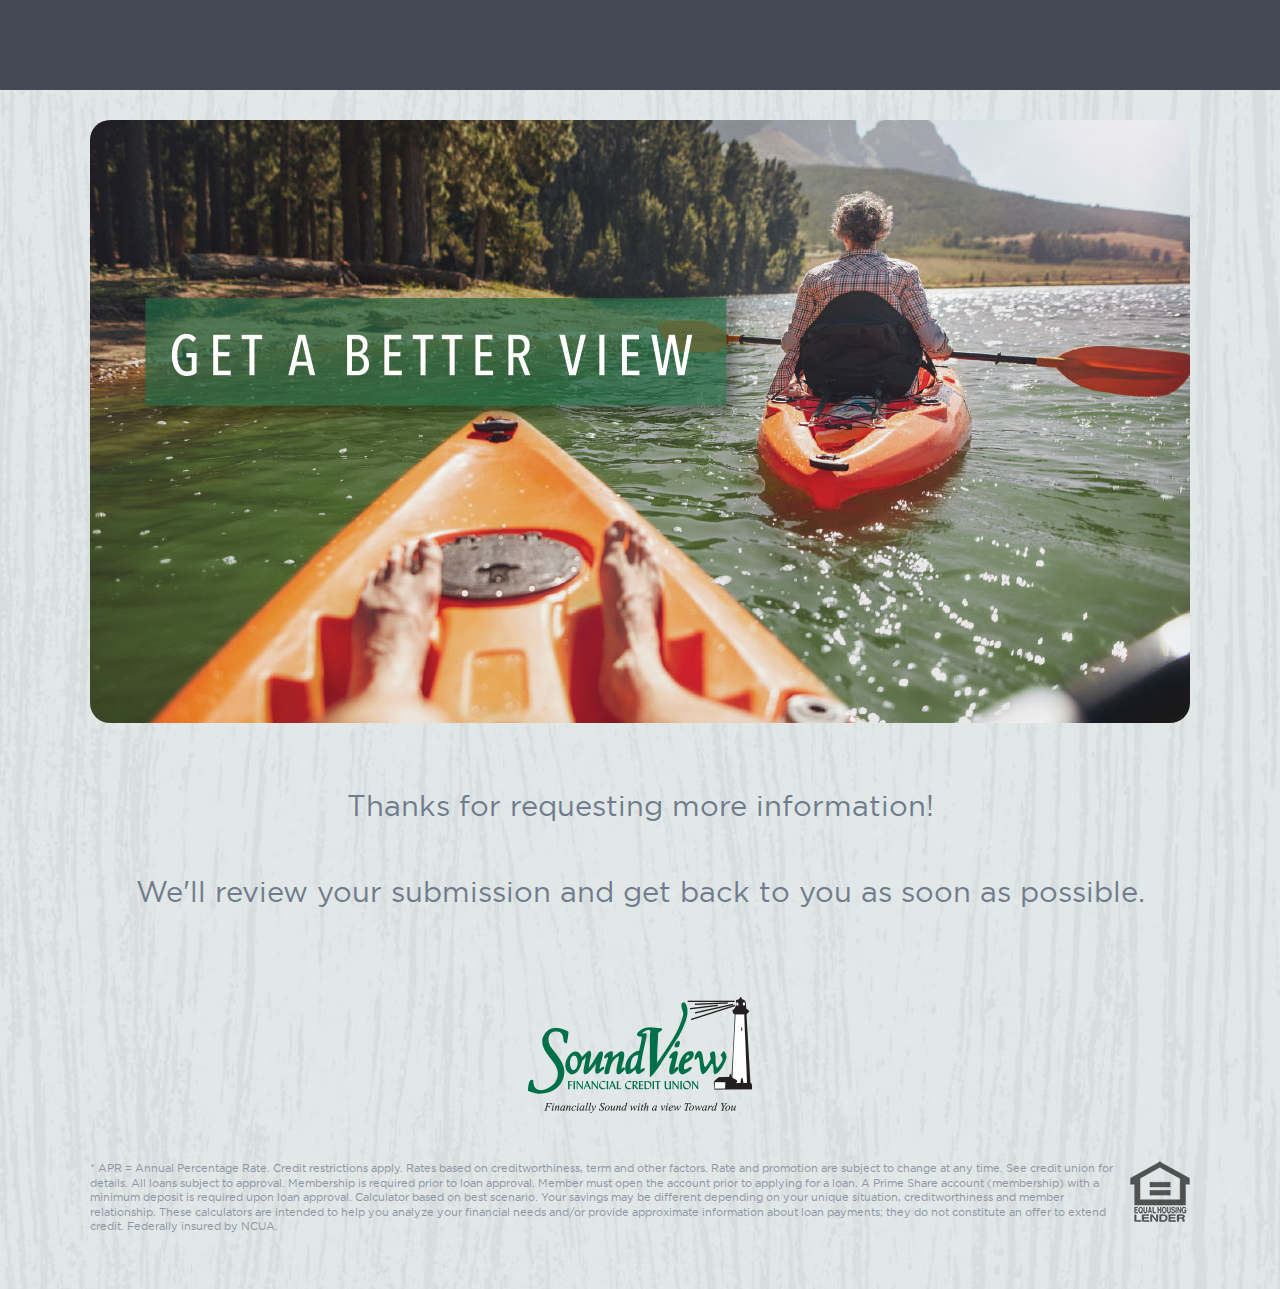
==== thanks.html @ b318f8a7 "Initial commit." ====
<!doctype html>
<html lang="en-US" class="no-js">
<head>
	<meta charset="utf-8">
	<title>A Better Financial View | Soundview Financial Credit Union</title>

	<meta http-equiv="X-UA-Compatible" content="IE=edge" />
	<meta name="viewport" content="width=device-width, initial-scale=1">
	<link rel="stylesheet" href="css/main.css?v=3">
	<script src="js/head.js"></script>
</head>
<body>
	<main class="container">
		
		<header class="wrap">
			<a href="https://www.soundviewfcu.org/"><img src="img/header.jpg" class="header"></a>
		</header>
		
		<div class="wrap">	
			<div class="tool group">

				<div class="intro group text-center">
					<p>Thanks for requesting more information!</p>
					<p>We'll review your submission and get back to you as soon as possible.</p>
				</div>

			</div>
		</div>


		<div class="footer-bar text-center">
			<img src="img/logo.png" />
		</div>

		<div class="fine-print group wrap">
			<img src="img/logo-equal-housing.png">
			* APR = Annual Percentage Rate. Credit restrictions apply. Rates based on creditworthiness, term and other factors. Rate and promotion are subject to change at any time. See credit union for details. All loans subject to approval. Membership is required prior to loan approval.  Member must open the account prior to applying for a loan. A Prime Share account (membership) with a minimum deposit is required upon loan approval. Calculator based on best scenario. Your savings may be different depending on your unique situation, creditworthiness and member relationship. These calculators are intended to help you analyze your financial needs and/or provide approximate information about loan payments; they do not constitute an offer to extend credit.  Federally insured by NCUA.
		</div>

	</main>

<script src="//ajax.googleapis.com/ajax/libs/jquery/1.11.2/jquery.min.js"></script>
<script src="//giraph.io/api/thermometer/v1/js/widget.js?v=1"></script>
<script src="js/main.js"></script>
</body>
</html>
---- css/main.css ----
@import url("https://fonts.googleapis.com/css?family=Slabo+13px");html,body,div,span,applet,object,iframe,h1,h2,h3,h4,h5,h6,p,blockquote,pre,a,abbr,acronym,address,big,cite,code,del,dfn,em,font,img,ins,kbd,q,s,samp,small,strike,strong,sub,sup,tt,var,dl,dt,dd,ol,ul,li,fieldset,form,label,legend,table,caption,tbody,tfoot,thead,tr,th,td{margin:0;padding:0;border:0;outline:0;font-weight:inherit;font-style:inherit;font-size:100%;font-family:inherit;vertical-align:baseline}:focus{outline:0}body{line-height:1;color:black;background:white}ol,ul{list-style:none}table{border-collapse:separate;border-spacing:0}caption,th,td{text-align:left;font-weight:normal}blockquote:before,blockquote:after,q:before,q:after{content:""}blockquote,q{quotes:"" ""}*,:before,:after{box-sizing:border-box}img,video,iframe{max-width:100%}@font-face{font-family:'Gotham Book';src:url("fonts/gotham-book.eot");src:url("fonts/gotham-book.eot?#iefix") format("embedded-opentype"),url("fonts/gotham-book.woff2") format("woff2"),url("fonts/gotham-book.woff") format("woff"),url("fonts/gotham-book.ttf") format("truetype"),url("fonts/gotham-book.svg#gotham_bookregular") format("svg");font-weight:normal;font-style:normal}.clearfix,.group{zoom:1}.clearfix:before,.clearfix:after,.group:before,.group:after{content:"";display:table}.clearfix,.clearfix:before,.clearfix:after,.group,.group:before,.group:after{clear:both}body{font-family:"Gotham Book", sans-serif;font-weight:400;font-size:85%;line-height:1.5em;color:#434a54;background-color:#eee}@media only screen and (min-width: 1024px){body{font-size:100%}}a{color:#009dc1;text-decoration:none;cursor:pointer}a:hover{color:#00c6f4}h1,h2,h3,h4,h5,h6,p{margin:0;padding:10px 0}h1,h2,h3,h4,h5,h6{font-weight:700;line-height:1.2em}h1{font-size:1.7em;font-family:"Gotham Book", sans-serif;font-weight:400}h2{font-size:1.5em}h3{font-size:1.3em;line-height:1.2em}h3.caps{text-transform:uppercase;padding-top:50px}h4{font-size:1.3em;line-height:1.3em;font-family:"Gotham Book", sans-serif;font-weight:400}strong{font-weight:700}input[type=text],select,textarea{display:block;width:100%;padding:14px 20px;border:0;font-size:20px;line-height:20px;border-radius:15px;-webkit-appearance:none;background:white}input[type=text].amount,select.amount,textarea.amount{background:#fff url("[data-uri]") left center no-repeat;padding:14px 0 14px 30px}input[type=text].percent,select.percent,textarea.percent{background:#fff url("[data-uri]") right center no-repeat}select{background:#fff url([data-uri]) right center no-repeat;padding:16px 20px;width:100%}@media only screen and (min-width: 768px){.sixty,.fourty,.quarter,.three-quarter,.third,.half,.thirty{float:left}.sixty.right,.fourty.right,.quarter.right,.three-quarter.right,.third.right,.half.right,.thirty.right{float:right}.sixty{width:58%;margin:0 2%}.quarter{width:23%}.three-quarter{width:73%;margin:0 2%}.third{width:33.3%;padding:0 15px}.half{width:50%;padding:20px}.thirty{width:28%;margin:0 1%}.fourty{width:38%;margin:0 1%}}.text-center{text-align:center}.text-right{text-align:right}body{border-top:30px solid #434a54;background:url(../img/bg-body.jpg) center center repeat-x;background-size:cover}@media only screen and (min-width: 768px){body{border-top:50px solid #434a54}}@media only screen and (min-width: 1024px){body{border-top:70px solid #434a54}}@media only screen and (min-width: 1100px){body{border-top:90px solid #434a54;padding:30px 0}}.wrap{max-width:1100px;margin:0 auto;position:relative;zoom:1}.wrap:before,.wrap:after{content:"";display:table}.wrap,.wrap:before,.wrap:after{clear:both}header{position:relative;text-align:center}@media only screen and (min-width: 1100px){header{border-radius:20px;overflow:hidden}}header img{display:block}.intro{font-size:1.4em;line-height:1.6em;padding:20px;color:#707c8d}@media only screen and (min-width: 768px){.intro{font-size:1.6em;padding:40px 20px 20px 20px}}@media only screen and (min-width: 1024px){.intro{font-size:1.8em}}.intro p{padding:10px 0}@media only screen and (min-width: 768px){.intro p{padding:20px 0}}.bg-teal{background:#009dc1}.bg-green{background:#006842}.bg-green-light{background:rgba(0,104,66,0.1)}.bg-red{background:#ff130d}.bg-grey{background:#434a54}.bg-grey-light{background:#a9b0ba}.text-teal{color:#009dc1}.text-green{color:#006842}.text-green-light{color:rgba(0,104,66,0.1)}.text-red{color:#ff130d}.text-grey{color:#434a54}.text-grey-light{color:#a9b0ba}.savings-thermometer{margin:0 auto}@media only screen and (min-width: 600px){.savings-thermometer{margin:0 0 10px 20px;float:right}}.tool{padding:0}.tool .calculator{color:white;font-family:"Gotham Book", sans-serif;font-weight:400;background-position:left center;background-repeat:repeat-y;padding-bottom:20px}@media only screen and (min-width: 768px){.tool .calculator{font-size:1.2em;padding-bottom:0}.tool .calculator img{margin-top:20px}}@media only screen and (min-width: 1100px){.tool .calculator{border-radius:20px;margin-top:30px}}.tool .calculator button,.tool .calculator input[type=submit],.tool .calculator .btn{width:100%;margin:0 auto}.tool .calculator .third{padding:10px 20px}@media only screen and (min-width: 768px){.tool .calculator .third{padding:20px 10px}.tool .calculator .third.gradient{background-position:left center;background-repeat:repeat-y;padding-left:40px}}.tool .calculator label{display:inline-block;margin-bottom:5px}.tool .calculator .result{background:rgba(255,255,255,0.2);color:white;border-radius:20px;padding:20px;text-align:center;transition:400ms all ease-in-out}@media only screen and (min-width: 768px){.tool .calculator .result{padding:20px 30px;margin-top:10px}}.tool .calculator .result.calculated{background:rgba(255,255,255,0.5);color:#006842}input[type=submit],button,.btn{font-family:"Gotham Book", sans-serif;font-weight:400;padding:15px;background-color:#006842;background-position:left center;background-repeat:repeat-y;color:white;border:0;border-radius:10px;font-size:2em;line-height:1.4em;width:100%;box-sizing:border-box;text-transform:uppercase;display:block;cursor:pointer;text-align:center;position:relative;margin:5px auto 15px;box-shadow:3px 3px 25px #9ba3af}@media only screen and (min-width: 768px){input[type=submit],button,.btn{font-size:2.4em;max-width:40%}}input[type=submit] span,button span,.btn span{display:block}input[type=submit]:after,button:after,.btn:after{content:"";position:absolute;right:5px;top:50%;width:30px;height:30px;margin-top:-15px}input[type=submit]:hover,button:hover,.btn:hover{opacity:.9;color:white}input[type=submit].go-back,button.go-back,.btn.go-back{background-color:#707c8d;font-size:1.5em;color:white}input[type=submit].calculate,input[type=submit].apply,button.calculate,button.apply,.btn.calculate,.btn.apply{background-color:#009dc1}textarea{height:234px}@media only screen and (min-width: 1024px){textarea{height:241px}}.contact-title h2{padding:40px 0 5px 20px;color:#006842;text-transform:uppercase;font-size:25px}@media only screen and (min-width: 768px){.contact-title h2{padding:60px 0 5px 20px;font-size:35px}}@media only screen and (min-width: 1120px){.contact-title h2{padding:60px 0 5px 0}}.contact-subtitle{padding:20px 20px 5px 20px}@media only screen and (min-width: 768px){.contact-subtitle{padding:25px 30px 10px 30px}}@media only screen and (min-width: 1120px){.contact-subtitle{padding:25px 30px 10px 30px}}.contact-subtitle h3{padding:0;color:white}.contact{padding:20px}@media only screen and (min-width: 768px){.contact{padding:20px 0}}@media only screen and (min-width: 1120px){.contact .wrap{max-width:1140px}}.buttons{padding:0 20px}.footer-bar{padding:40px 20px 20px 20px}.fine-print{padding:20px;font-size:.7em;line-height:1.3em;text-align:left;color:#8c96a4}@media only screen and (min-width: 1120px){.fine-print{padding:20px 0}}.fine-print img{float:right;margin:0 0 15px 15px}
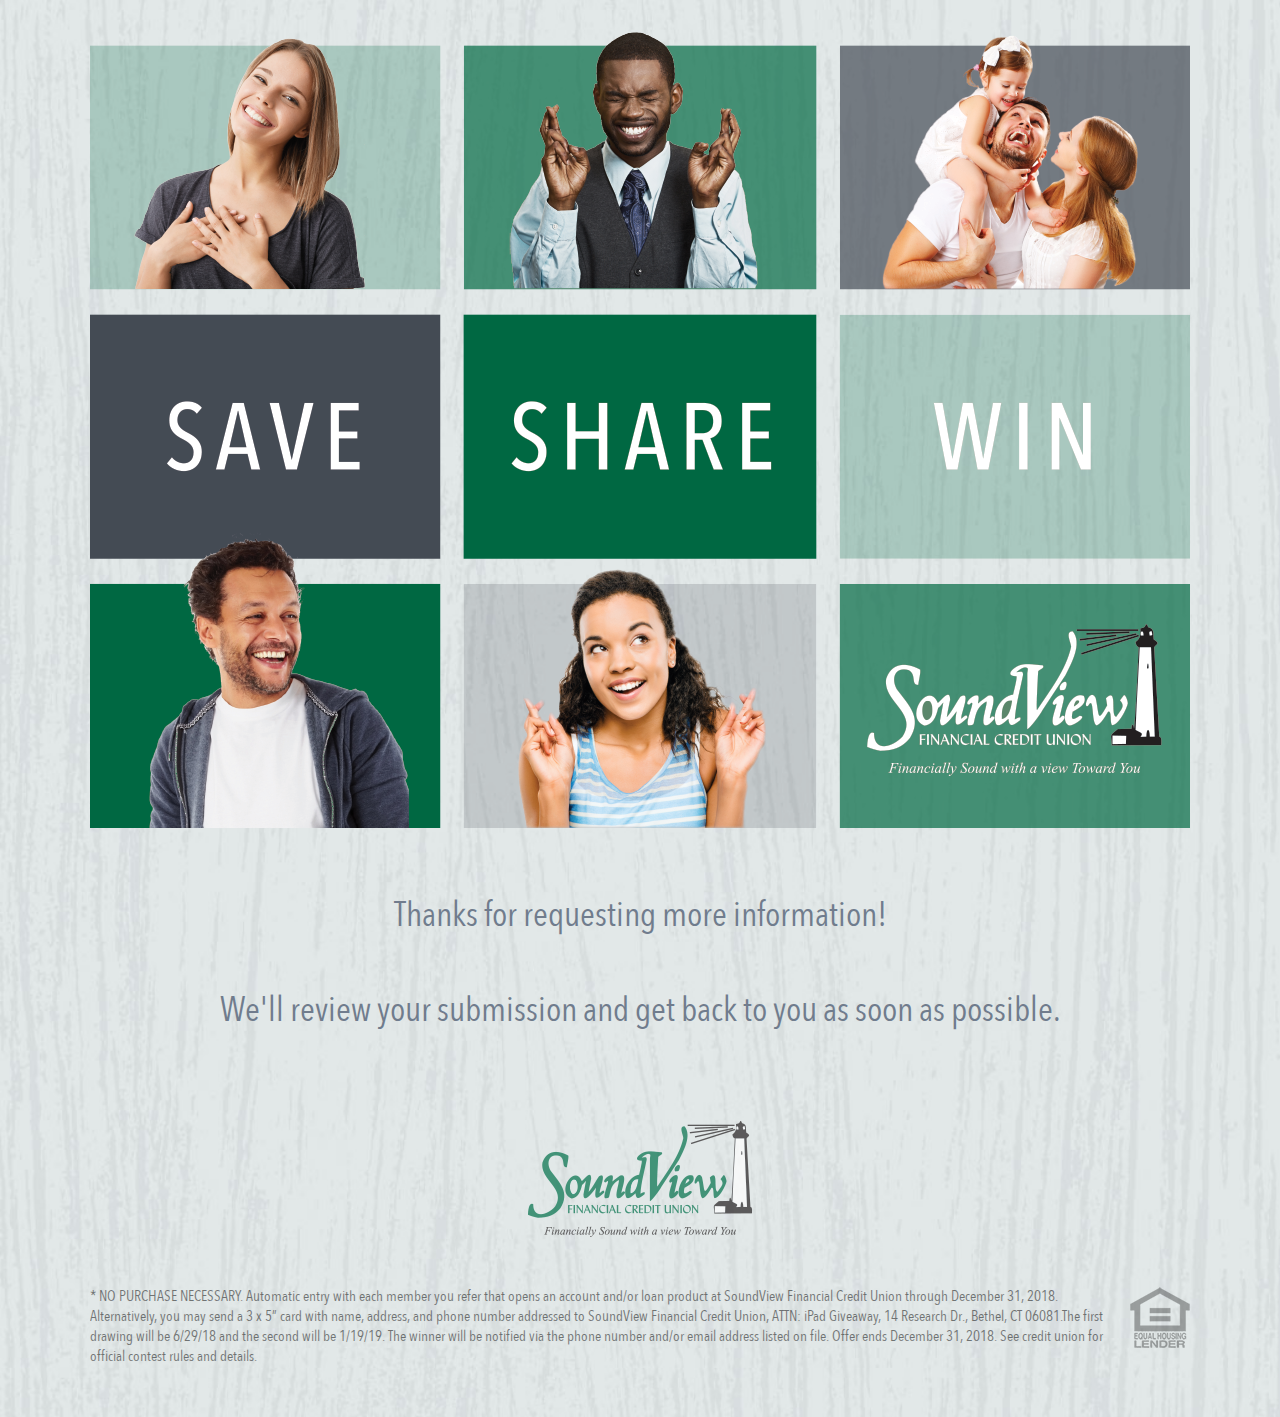
==== commit d2282ceb: "Update thanks.html." ====
--- a/thanks.html
+++ b/thanks.html
@@ -6,14 +6,14 @@
 
 	<meta http-equiv="X-UA-Compatible" content="IE=edge" />
 	<meta name="viewport" content="width=device-width, initial-scale=1">
-	<link rel="stylesheet" href="css/main.css?v=3">
+	<link rel="stylesheet" href="css/main.css?v=0">
 	<script src="js/head.js"></script>
 </head>
 <body>
 	<main class="container">
 		
 		<header class="wrap">
-			<a href="https://www.soundviewfcu.org/"><img src="img/header.jpg" class="header"></a>
+			<a href="https://www.soundviewfcu.org/"><img src="img/header.png" class="header"></a>
 		</header>
 		
 		<div class="wrap">	
@@ -34,13 +34,13 @@
 
 		<div class="fine-print group wrap">
 			<img src="img/logo-equal-housing.png">
-			* APR = Annual Percentage Rate. Credit restrictions apply. Rates based on creditworthiness, term and other factors. Rate and promotion are subject to change at any time. See credit union for details. All loans subject to approval. Membership is required prior to loan approval.  Member must open the account prior to applying for a loan. A Prime Share account (membership) with a minimum deposit is required upon loan approval. Calculator based on best scenario. Your savings may be different depending on your unique situation, creditworthiness and member relationship. These calculators are intended to help you analyze your financial needs and/or provide approximate information about loan payments; they do not constitute an offer to extend credit.  Federally insured by NCUA.
+			* NO PURCHASE NECESSARY. Automatic entry with each member you refer that opens an account and/or loan product at SoundView Financial Credit Union through December 31, 2018. Alternatively, you may send a 3 x 5” card with name, address, and phone number addressed to SoundView Financial Credit Union, ATTN: iPad Giveaway, 14 Research Dr., Bethel, CT 06081.The first drawing will be 6/29/18 and the second will be 1/19/19.  The winner will be notified via the phone number and/or email address listed on file. Offer ends December 31, 2018. See credit union for official contest rules and details.
 		</div>
 
 	</main>
 
 <script src="//ajax.googleapis.com/ajax/libs/jquery/1.11.2/jquery.min.js"></script>
 <script src="//giraph.io/api/thermometer/v1/js/widget.js?v=1"></script>
-<script src="js/main.js"></script>
+<script src="js/main.js?v=0"></script>
 </body>
 </html>--- a/css/main.css
+++ b/css/main.css
@@ -1 +1 @@
-@import url("https://fonts.googleapis.com/css?family=Slabo+13px");html,body,div,span,applet,object,iframe,h1,h2,h3,h4,h5,h6,p,blockquote,pre,a,abbr,acronym,address,big,cite,code,del,dfn,em,font,img,ins,kbd,q,s,samp,small,strike,strong,sub,sup,tt,var,dl,dt,dd,ol,ul,li,fieldset,form,label,legend,table,caption,tbody,tfoot,thead,tr,th,td{margin:0;padding:0;border:0;outline:0;font-weight:inherit;font-style:inherit;font-size:100%;font-family:inherit;vertical-align:baseline}:focus{outline:0}body{line-height:1;color:black;background:white}ol,ul{list-style:none}table{border-collapse:separate;border-spacing:0}caption,th,td{text-align:left;font-weight:normal}blockquote:before,blockquote:after,q:before,q:after{content:""}blockquote,q{quotes:"" ""}*,:before,:after{box-sizing:border-box}img,video,iframe{max-width:100%}@font-face{font-family:'Gotham Book';src:url("fonts/gotham-book.eot");src:url("fonts/gotham-book.eot?#iefix") format("embedded-opentype"),url("fonts/gotham-book.woff2") format("woff2"),url("fonts/gotham-book.woff") format("woff"),url("fonts/gotham-book.ttf") format("truetype"),url("fonts/gotham-book.svg#gotham_bookregular") format("svg");font-weight:normal;font-style:normal}.clearfix,.group{zoom:1}.clearfix:before,.clearfix:after,.group:before,.group:after{content:"";display:table}.clearfix,.clearfix:before,.clearfix:after,.group,.group:before,.group:after{clear:both}body{font-family:"Gotham Book", sans-serif;font-weight:400;font-size:85%;line-height:1.5em;color:#434a54;background-color:#eee}@media only screen and (min-width: 1024px){body{font-size:100%}}a{color:#009dc1;text-decoration:none;cursor:pointer}a:hover{color:#00c6f4}h1,h2,h3,h4,h5,h6,p{margin:0;padding:10px 0}h1,h2,h3,h4,h5,h6{font-weight:700;line-height:1.2em}h1{font-size:1.7em;font-family:"Gotham Book", sans-serif;font-weight:400}h2{font-size:1.5em}h3{font-size:1.3em;line-height:1.2em}h3.caps{text-transform:uppercase;padding-top:50px}h4{font-size:1.3em;line-height:1.3em;font-family:"Gotham Book", sans-serif;font-weight:400}strong{font-weight:700}input[type=text],select,textarea{display:block;width:100%;padding:14px 20px;border:0;font-size:20px;line-height:20px;border-radius:15px;-webkit-appearance:none;background:white}input[type=text].amount,select.amount,textarea.amount{background:#fff url("[data-uri]") left center no-repeat;padding:14px 0 14px 30px}input[type=text].percent,select.percent,textarea.percent{background:#fff url("[data-uri]") right center no-repeat}select{background:#fff url([data-uri]) right center no-repeat;padding:16px 20px;width:100%}@media only screen and (min-width: 768px){.sixty,.fourty,.quarter,.three-quarter,.third,.half,.thirty{float:left}.sixty.right,.fourty.right,.quarter.right,.three-quarter.right,.third.right,.half.right,.thirty.right{float:right}.sixty{width:58%;margin:0 2%}.quarter{width:23%}.three-quarter{width:73%;margin:0 2%}.third{width:33.3%;padding:0 15px}.half{width:50%;padding:20px}.thirty{width:28%;margin:0 1%}.fourty{width:38%;margin:0 1%}}.text-center{text-align:center}.text-right{text-align:right}body{border-top:30px solid #434a54;background:url(../img/bg-body.jpg) center center repeat-x;background-size:cover}@media only screen and (min-width: 768px){body{border-top:50px solid #434a54}}@media only screen and (min-width: 1024px){body{border-top:70px solid #434a54}}@media only screen and (min-width: 1100px){body{border-top:90px solid #434a54;padding:30px 0}}.wrap{max-width:1100px;margin:0 auto;position:relative;zoom:1}.wrap:before,.wrap:after{content:"";display:table}.wrap,.wrap:before,.wrap:after{clear:both}header{position:relative;text-align:center}@media only screen and (min-width: 1100px){header{border-radius:20px;overflow:hidden}}header img{display:block}.intro{font-size:1.4em;line-height:1.6em;padding:20px;color:#707c8d}@media only screen and (min-width: 768px){.intro{font-size:1.6em;padding:40px 20px 20px 20px}}@media only screen and (min-width: 1024px){.intro{font-size:1.8em}}.intro p{padding:10px 0}@media only screen and (min-width: 768px){.intro p{padding:20px 0}}.bg-teal{background:#009dc1}.bg-green{background:#006842}.bg-green-light{background:rgba(0,104,66,0.1)}.bg-red{background:#ff130d}.bg-grey{background:#434a54}.bg-grey-light{background:#a9b0ba}.text-teal{color:#009dc1}.text-green{color:#006842}.text-green-light{color:rgba(0,104,66,0.1)}.text-red{color:#ff130d}.text-grey{color:#434a54}.text-grey-light{color:#a9b0ba}.savings-thermometer{margin:0 auto}@media only screen and (min-width: 600px){.savings-thermometer{margin:0 0 10px 20px;float:right}}.tool{padding:0}.tool .calculator{color:white;font-family:"Gotham Book", sans-serif;font-weight:400;background-position:left center;background-repeat:repeat-y;padding-bottom:20px}@media only screen and (min-width: 768px){.tool .calculator{font-size:1.2em;padding-bottom:0}.tool .calculator img{margin-top:20px}}@media only screen and (min-width: 1100px){.tool .calculator{border-radius:20px;margin-top:30px}}.tool .calculator button,.tool .calculator input[type=submit],.tool .calculator .btn{width:100%;margin:0 auto}.tool .calculator .third{padding:10px 20px}@media only screen and (min-width: 768px){.tool .calculator .third{padding:20px 10px}.tool .calculator .third.gradient{background-position:left center;background-repeat:repeat-y;padding-left:40px}}.tool .calculator label{display:inline-block;margin-bottom:5px}.tool .calculator .result{background:rgba(255,255,255,0.2);color:white;border-radius:20px;padding:20px;text-align:center;transition:400ms all ease-in-out}@media only screen and (min-width: 768px){.tool .calculator .result{padding:20px 30px;margin-top:10px}}.tool .calculator .result.calculated{background:rgba(255,255,255,0.5);color:#006842}input[type=submit],button,.btn{font-family:"Gotham Book", sans-serif;font-weight:400;padding:15px;background-color:#006842;background-position:left center;background-repeat:repeat-y;color:white;border:0;border-radius:10px;font-size:2em;line-height:1.4em;width:100%;box-sizing:border-box;text-transform:uppercase;display:block;cursor:pointer;text-align:center;position:relative;margin:5px auto 15px;box-shadow:3px 3px 25px #9ba3af}@media only screen and (min-width: 768px){input[type=submit],button,.btn{font-size:2.4em;max-width:40%}}input[type=submit] span,button span,.btn span{display:block}input[type=submit]:after,button:after,.btn:after{content:"";position:absolute;right:5px;top:50%;width:30px;height:30px;margin-top:-15px}input[type=submit]:hover,button:hover,.btn:hover{opacity:.9;color:white}input[type=submit].go-back,button.go-back,.btn.go-back{background-color:#707c8d;font-size:1.5em;color:white}input[type=submit].calculate,input[type=submit].apply,button.calculate,button.apply,.btn.calculate,.btn.apply{background-color:#009dc1}textarea{height:234px}@media only screen and (min-width: 1024px){textarea{height:241px}}.contact-title h2{padding:40px 0 5px 20px;color:#006842;text-transform:uppercase;font-size:25px}@media only screen and (min-width: 768px){.contact-title h2{padding:60px 0 5px 20px;font-size:35px}}@media only screen and (min-width: 1120px){.contact-title h2{padding:60px 0 5px 0}}.contact-subtitle{padding:20px 20px 5px 20px}@media only screen and (min-width: 768px){.contact-subtitle{padding:25px 30px 10px 30px}}@media only screen and (min-width: 1120px){.contact-subtitle{padding:25px 30px 10px 30px}}.contact-subtitle h3{padding:0;color:white}.contact{padding:20px}@media only screen and (min-width: 768px){.contact{padding:20px 0}}@media only screen and (min-width: 1120px){.contact .wrap{max-width:1140px}}.buttons{padding:0 20px}.footer-bar{padding:40px 20px 20px 20px}.fine-print{padding:20px;font-size:.7em;line-height:1.3em;text-align:left;color:#8c96a4}@media only screen and (min-width: 1120px){.fine-print{padding:20px 0}}.fine-print img{float:right;margin:0 0 15px 15px}
+html,body,div,span,applet,object,iframe,h1,h2,h3,h4,h5,h6,p,blockquote,pre,a,abbr,acronym,address,big,cite,code,del,dfn,em,font,img,ins,kbd,q,s,samp,small,strike,strong,sub,sup,tt,var,dl,dt,dd,ol,ul,li,fieldset,form,label,legend,table,caption,tbody,tfoot,thead,tr,th,td{margin:0;padding:0;border:0;outline:0;font-weight:inherit;font-style:inherit;font-size:100%;font-family:inherit;vertical-align:baseline}:focus{outline:0}body{line-height:1;color:black;background:white}ol,ul{list-style:none}table{border-collapse:separate;border-spacing:0}caption,th,td{text-align:left;font-weight:normal}blockquote:before,blockquote:after,q:before,q:after{content:""}blockquote,q{quotes:"" ""}*,:before,:after{box-sizing:border-box}img,video,iframe{max-width:100%}@font-face{font-family:'Avenir Next Condensed bold';src:url("fonts/avenir-next-condensed-bold.eot");src:url("fonts/avenir-next-condensed-bold.eot?#iefix") format("embedded-opentype"),url("fonts/avenir-next-condensed-bold.woff2") format("woff2"),url("fonts/avenir-next-condensed-bold.woff") format("woff"),url("fonts/avenir-next-condensed-bold.ttf") format("truetype");font-weight:bold;font-style:normal}@font-face{font-family:'Avenir Next Condensed italic';src:url("fonts/avenir-next-condensed-italic.eot");src:url("fonts/avenir-next-condensed-italic.eot?#iefix") format("embedded-opentype"),url("fonts/avenir-next-condensed-italic.woff2") format("woff2"),url("fonts/avenir-next-condensed-italic.woff") format("woff"),url("fonts/avenir-next-condensed-italic.ttf") format("truetype");font-weight:normal;font-style:italic}@font-face{font-family:'Avenir Next Condensed';src:url("fonts/avenir-next-condensed.eot");src:url("fonts/avenir-next-condensed.eot?#iefix") format("embedded-opentype"),url("fonts/avenir-next-condensed.woff2") format("woff2"),url("fonts/avenir-next-condensed.woff") format("woff"),url("fonts/avenir-next-condensed.ttf") format("truetype");font-weight:normal;font-style:normal}@font-face{font-family:'Avenir Next Condensed Bold Italic';src:url("fonts/avenir-next-condensed-bold-italic.eot");src:url("fonts/avenir-next-condensed-bold-italic.eot?#iefix") format("embedded-opentype"),url("fonts/avenir-next-condensed-bold-italic.woff2") format("woff2"),url("fonts/avenir-next-condensed-bold-italic.woff") format("woff"),url("fonts/avenir-next-condensed-bold-italic.ttf") format("truetype");font-weight:bold;font-style:italic}@font-face{font-family:'Avenir Next Condensed Medium';src:url("fonts/avenir-next-condensed-medium.eot");src:url("fonts/avenir-next-condensed-medium.eot?#iefix") format("embedded-opentype"),url("fonts/avenir-next-condensed-medium.woff2") format("woff2"),url("fonts/avenir-next-condensed-medium.woff") format("woff"),url("fonts/avenir-next-condensed-medium.ttf") format("truetype");font-weight:500;font-style:normal}.clearfix,.group{zoom:1}.clearfix:before,.clearfix:after,.group:before,.group:after{content:"";display:table}.clearfix,.clearfix:before,.clearfix:after,.group,.group:before,.group:after{clear:both}body{font-family:"Avenir Next Condensed", sans-serif;font-size:100%;line-height:1.5em;color:#434a54;background-color:#eee}@media only screen and (min-width: 1024px){body{font-size:120%}}a{color:#009dc1;text-decoration:none;cursor:pointer}a:hover{color:#00c6f4}h1,h2,h3,h4,h5,h6,p{margin:0;padding:10px 0}h1,h2,h3,h4,h5,h6{font-weight:700;line-height:1.2em}h1{font-size:1.7em;font-family:"Avenir Next Condensed", sans-serif}h2{font-size:1.5em}h3{font-size:1.3em;line-height:1.2em}h3.caps{text-transform:uppercase;padding-top:50px}h4{font-size:1.3em;line-height:1.3em;font-family:"Avenir Next Condensed", sans-serif}p.large{font-size:1.2em;font-family:"Avenir Next Condensed Medium", sans-serif}strong{font-family:"Avenir Next Condensed Bold", sans-serif}em{font-family:"Avenir Next Condensed Italic", sans-serif}strong em,em strong{font-family:"Avenir Next Condensed Bold Italic", sans-serif}input[type=text],select,textarea{display:block;width:100%;padding:14px 20px;border:0;font-size:20px;line-height:20px;border-radius:15px;-webkit-appearance:none;background:white}input[type=text].amount,select.amount,textarea.amount{background:#fff url("[data-uri]") left center no-repeat;padding:14px 0 14px 30px}input[type=text].percent,select.percent,textarea.percent{background:#fff url("[data-uri]") right center no-repeat}select{background:#fff url([data-uri]) right center no-repeat;padding:16px 20px;width:100%}@media only screen and (min-width: 768px){.sixty,.fourty,.quarter,.three-quarter,.third,.half,.thirty,.two-third{float:left}.sixty.right,.fourty.right,.quarter.right,.three-quarter.right,.third.right,.half.right,.thirty.right,.two-third.right{float:right}.sixty{width:58%;margin:0 2%}.quarter{width:25%;padding:0 5px}.three-quarter{width:75%;padding:0 15px}.third{width:33.3%;padding:0 15px}.two-third{width:66.66%;padding:0 15px}.half{width:50%;padding:20px}.thirty{width:28%;margin:0 1%}.fourty{width:38%;margin:0 1%}}.text-center{text-align:center}.text-right{text-align:right}body{background:url(../img/bg-body.jpg) center center repeat-x;background-size:cover}@media only screen and (min-width: 1100px){body{padding:30px 0}}.bg-teal{background:#009dc1}.bg-green{background:#006842}.bg-green-light{background:rgba(0,104,66,0.1)}.bg-red{background:#ff130d}.bg-grey{background:#434a54}.bg-grey-light{background:#a9b0ba}.text-teal{color:#009dc1}.text-green{color:#006842}.text-green-light{color:rgba(0,104,66,0.1)}.text-red{color:#ff130d}.text-grey{color:#434a54}.text-grey-light{color:#a9b0ba}.wrap{max-width:1100px;margin:0 auto;position:relative;zoom:1}.wrap:before,.wrap:after{content:"";display:table}.wrap,.wrap:before,.wrap:after{clear:both}header{position:relative;text-align:center}header img{display:block}.intro{font-size:1.4em;line-height:1.6em;padding:20px;color:#707c8d}@media only screen and (min-width: 768px){.intro{font-size:1.6em;padding:40px 20px 20px 20px}}@media only screen and (min-width: 1024px){.intro{font-size:1.8em}}.intro p{padding:10px 0}@media only screen and (min-width: 768px){.intro p{padding:20px 0}}.content{padding:20px}@media only screen and (min-width: 768px){.content{padding:30px 40px}}.content h2{font-family:"Avenir Next Condensed Bold", sans-serif;font-size:1.8em;line-height:1.4em}.content h3{font-family:"Avenir Next Condensed Bold", sans-serif;font-size:1.3em;line-height:1.4em;padding:20px 0 10px 0}@media only screen and (min-width: 768px){.content .ipad{padding:10px 0 10px 10px;float:right}}.content .bullet-image{float:left;width:10%;clear:left;text-align:right;padding:8px 0}@media only screen and (min-width: 768px){.content .bullet-image{width:5%}}.content .bullet-text{float:left;width:90%;padding:10px}@media only screen and (min-width: 768px){.content .bullet-text{width:95%}}.content .three-quarter{padding:0 30px 0 0}.content .more-info{padding:30px 0 0}@media only screen and (min-width: 768px){.content .more-info{padding:50px 0 0}}.content .more-info h2{color:#006842}.content ul{list-style-type:disc;padding:5px 0 5px 25px}.content ul li{padding:5px 0}input[type=submit],button,.btn{font-family:"Avenir Next Condensed Bold", sans-serif;padding:15px;background-color:#006842;background-position:left center;background-repeat:repeat-y;color:white;border:0;border-radius:10px;font-size:1.4em;line-height:1.4em;width:100%;box-sizing:border-box;text-transform:uppercase;display:block;cursor:pointer;text-align:center;position:relative;margin:5px auto 15px;box-shadow:3px 3px 25px #9ba3af}@media only screen and (min-width: 768px){input[type=submit],button,.btn{max-width:40%}}input[type=submit] span,button span,.btn span{display:block}input[type=submit]:after,button:after,.btn:after{content:"";position:absolute;right:5px;top:50%;width:30px;height:30px;margin-top:-15px}input[type=submit]:hover,button:hover,.btn:hover{opacity:.9;color:white}input[type=submit].go-back,button.go-back,.btn.go-back{background-color:#707c8d;font-size:1.5em;color:white}input[type=submit].calculate,input[type=submit].apply,button.calculate,button.apply,.btn.calculate,.btn.apply{background-color:#009dc1}textarea{height:234px}@media only screen and (min-width: 1024px){textarea{height:241px}}.contact-title{margin-top:30px;font-size:1.5em;padding:20px 0}.contact-title h3{padding:0 20px;color:white}@media only screen and (min-width: 768px){.contact-title h3{padding:10px 40px}}.contact{padding:20px;zoom:1}.contact:before,.contact:after{content:"";display:table}.contact,.contact:before,.contact:after{clear:both}.contact .error{padding:0 20px;font-family:"Avenir Next Condensed Bold", sans-serif}@media only screen and (min-width: 768px){.contact{padding:20px 0 40px 0}}.buttons{padding:0 20px}.footer-bar{padding:40px 20px 20px 20px}.footer-bar img{opacity:.7;transition:400ms opacity ease-in-out}.footer-bar img:hover{opacity:1}.fine-print{padding:20px 20px 30px 20px;font-size:.8em;line-height:1.3em;text-align:left;color:#000;transition:400ms all ease-in-out;opacity:.5}.fine-print:hover{opacity:1}@media only screen and (min-width: 1120px){.fine-print{padding:20px 0}}.fine-print img{float:right;margin:0 0 15px 15px}
